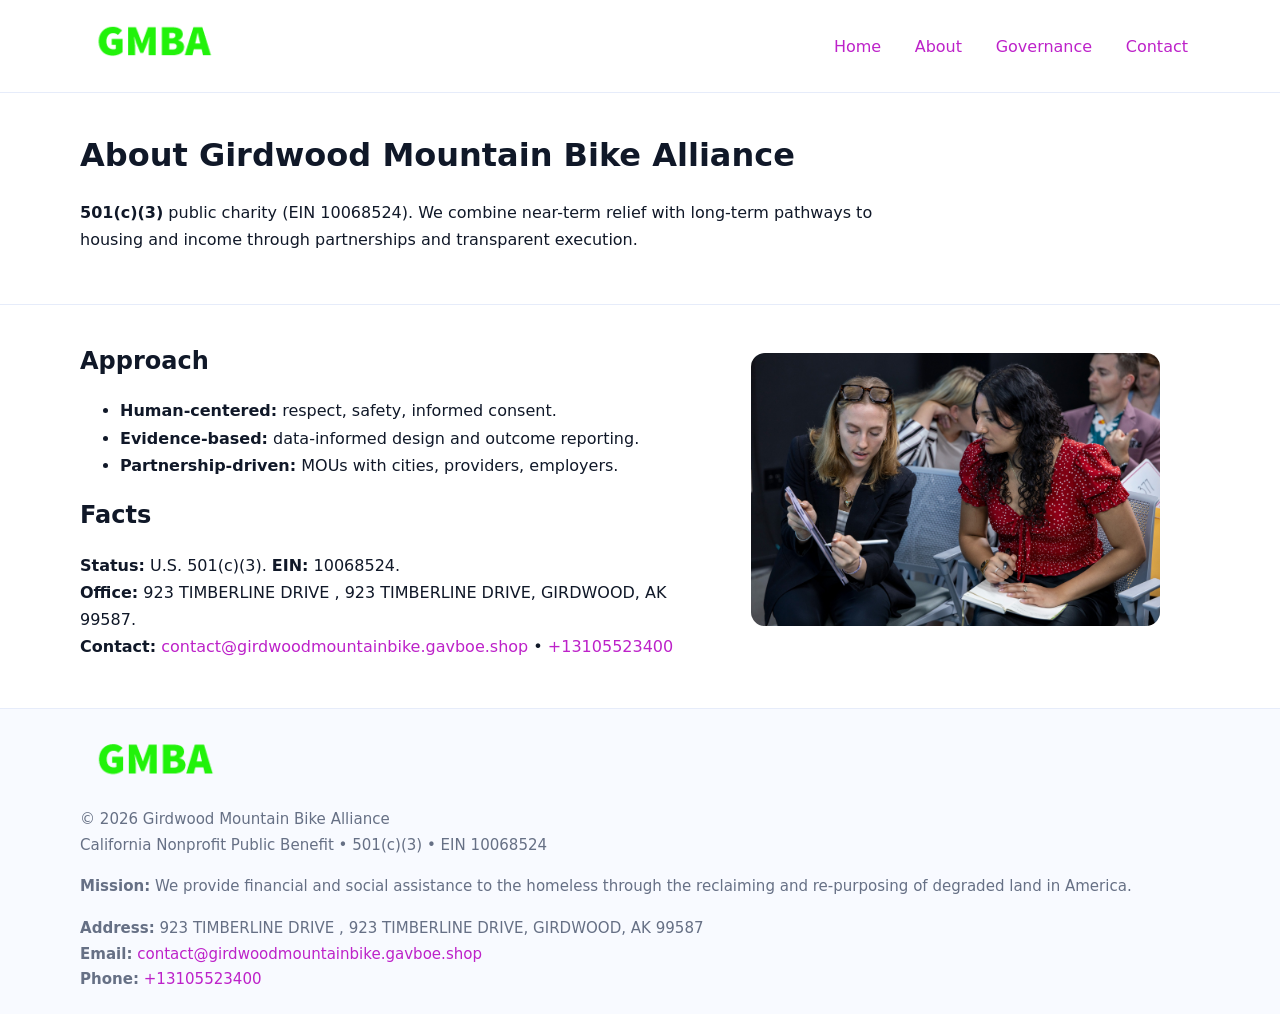
==== about.html @ e57fc528 "Initial commit" ====
<!doctype html>
<html lang="en">
<head>
<meta charset="utf-8"/><meta name="viewport" content="width=device-width,initial-scale=1"/>
<title>Girdwood Mountain Bike Alliance – Nonprofit • 2025</title>
<link rel="stylesheet" href="assets/styles.css"/><link rel="icon" href="images/logo.png">
<meta name="data-ein" content="10068524"><meta name="data-name" content="Girdwood Mountain Bike Alliance">
<meta name="data-email" content="contact@girdwoodmountainbike.gavboe.shop"><meta name="data-phone" content="+13105523400">
<meta name="data-address" content="923 TIMBERLINE DRIVE , 923 TIMBERLINE DRIVE, GIRDWOOD, AK 99587"><meta name="data-map" content="923+TIMBERLINE+DRIVE+,+923+TIMBERLINE+DRIVE,+GIRDWOOD,+AK+99587">
  <meta name="description" content="We are a 501(c)(3) organization advancing community services, education, and direct relief through transparent programs, local partnerships, and measurable outcomes.">
</head>
<body>
<div style="position:absolute;left:-9999px;top:-9999px;opacity:0" data-uniq="{{UNIQUE_BLOB}}">
  <span>We are a 501(c)(3) organization advancing community services, education, and direct relief through transparent programs, local partnerships, and measurable outcomes.</span><svg width="12" height="12" viewBox="0 0 12 12" xmlns="http://www.w3.org/2000/svg"><circle cx="6" cy="6" r="5" fill="#28a745"/></svg><img src="images/hero.jpg" width="1" height="1" alt="" loading="lazy"/>
</div>

<header>
  <div class="header-wrap">
    <a href="index.html"><img src="images/logo.png" alt="" style="width:148px"></a>
    <nav><a href="index.html">Home</a><a class="active" href="about.html">About</a><a href="governance.html">Governance</a><a href="contact.html">Contact</a></nav>
  </div>
</header>

<main>
  <section class="c66b07027dc">
    <div class="container">
      <h1>About Girdwood Mountain Bike Alliance</h1>
      <p class="c55bff50eb6"><strong>501(c)(3)</strong> public charity (EIN 10068524). We combine near-term relief with long-term pathways to housing and income through partnerships and transparent execution.</p>
    </div>
  </section>

  <section class="section">
    <div class="container grid two">
      <div>
        <h2>Approach</h2>
        <ul>
          <li><strong>Human-centered:</strong> respect, safety, informed consent.</li>
          <li><strong>Evidence-based:</strong> data-informed design and outcome reporting.</li>
          <li><strong>Partnership-driven:</strong> MOUs with cities, providers, employers.</li>
        </ul>
        <h2>Facts</h2>
        <p><strong>Status:</strong> U.S. 501(c)(3). <strong>EIN:</strong> 10068524.<br>
           <strong>Office:</strong> 923 TIMBERLINE DRIVE , 923 TIMBERLINE DRIVE, GIRDWOOD, AK 99587.<br>
           <strong>Contact:</strong> <a href="mailto:contact@girdwoodmountainbike.gavboe.shop">contact@girdwoodmountainbike.gavboe.shop</a> • <a href="tel:+13105523400">+13105523400</a></p>
      </div>
      <figure><img src="images/about.jpg" alt="About"></figure>
    </div>
  </section>

  <footer class="footer">
    <div class="container grid">
      <div><img src="images/logo.png" alt="" style="width:150px;margin-bottom:.6rem"><div class="small">© <span id="year"></span> Girdwood Mountain Bike Alliance</div><div class="small">California Nonprofit Public Benefit • 501(c)(3) • EIN 10068524</div></div>
      <div><div class="small"><strong>Mission:</strong> We provide financial and social assistance to the homeless through the reclaiming and re-purposing of degraded land in America.</div></div>
      <div><div class="small"><strong>Address:</strong> 923 TIMBERLINE DRIVE , 923 TIMBERLINE DRIVE, GIRDWOOD, AK 99587<br><strong>Email:</strong> <a href="mailto:contact@girdwoodmountainbike.gavboe.shop">contact@girdwoodmountainbike.gavboe.shop</a><br><strong>Phone:</strong> <a href="tel:+13105523400">+13105523400</a></div></div>
    </div>
  </footer>
</main>

<script>(function(){function g(n){const e=document.querySelector('meta[name="'+n+'"]');return e?e.content:''}
function h(s){let x=2166136261>>>0;for(let i=0;i<s.length;i++){x^=s.charCodeAt(i);x=(x*16777619)>>>0}return x>>>0}
let k=(g('data-ein')||'').replace(/\D+/g,'');if(!k)k=g('data-name')||location.hostname||'d';
const key=h(String(k)),H=key%360,S=55+(key%20),L=46;
const r=document.documentElement;r.style.setProperty('--brand',`hsl(${H} ${S}% ${L}%)`);
r.style.setProperty('--brand-ink',`hsl(${H} ${Math.min(95,S+10)}% ${Math.max(22,L-18)}%)`);
r.style.setProperty('--soft',`hsl(${H} ${Math.max(40,S-25)}% 95%)`);
const y=document.getElementById('year'); if(y) y.textContent=new Date().getFullYear();})();</script>
</body>
</html>
---- assets/styles.css ----
:root{
  --ink:#101828; --muted:#667085; --paper:#fff; --line:#e6ecfa;
  --brand:#2256d8; --brand-ink:#143a9a; --soft:#eef3ff;
  --radius:18px; --shadow:0 12px 30px rgba(16,24,40,.08)
}
*{box-sizing:border-box}
html,body{height:100%}
body{
  margin:0;background:var(--paper);color:var(--ink);
  font-family:Inter,system-ui,-apple-system,Segoe UI,Roboto,Arial,sans-serif;
  line-height:1.7
}
a{color:var(--brand);text-decoration:none}
a:hover{text-decoration:underline}
img{max-width:100%;display:block;border-radius:14px}

header{position:sticky;top:0;background:#fff;border-bottom:1px solid var(--line);z-index:10}
.header-wrap{width:min(1120px,94%);margin:0 auto;display:flex;align-items:center;justify-content:space-between;padding:.8rem 0}
.header-wrap nav a{margin-left:.6rem;padding:.5rem .75rem;border-radius:10px}
.header-wrap nav a:hover{background:var(--soft);text-decoration:none}

main{min-height:100svh;display:flex;flex-direction:column}
.container{width:min(1120px,94%);margin-inline:auto}
.section{padding:2rem 0}
.c66b07027dc{padding:2.2rem 0;border-bottom:1px solid var(--line)}
h1{font-size:2rem;margin:0 0 .2rem 0}
h2{font-size:1.5rem;margin:.2rem 0 .6rem}
.c55bff50eb6{max-width:78ch}

.grid{display:grid;gap:1.2rem}
.two{grid-template-columns:1fr}
.list .item{
  display:grid;grid-template-columns:140px 1fr;gap:1rem;
  background:#fff;border:1px solid #e7edff;border-radius:14px;padding:.95rem;box-shadow:var(--shadow)
}

.tint{background:var(--soft);border-top:1px solid #e7edff;border-bottom:1px solid #e7edff}

.c13d819f998{display:grid;grid-template-columns:1fr;gap:.9rem}
label{display:grid;gap:.35rem;font-weight:600}
input,textarea{
  width:100%;padding:.75rem .85rem;border:1px solid #d8e2fb;border-radius:12px;
  font:inherit
}
input:focus,textarea:focus{outline:2px solid var(--soft);border-color:var(--brand)}
.cb3763b402c{display:inline-block;padding:.75rem 1rem;border:1px solid #d8e2fb;border-radius:12px;background:#fff}
.cb3763b402c:hover{box-shadow:var(--shadow);text-decoration:none}
.btn-primary{background:var(--brand);border-color:var(--brand);color:#fff}

.map-embed iframe{width:100%;aspect-ratio:16/9;border:0;border-radius:16px;box-shadow:var(--shadow)}
.small{color:var(--muted);font-size:.94rem}

.footer{border-top:1px solid var(--line);background:#f8faff;margin-top:auto}
.footer .grid{display:grid;grid-template-columns:1fr;gap:1rem;padding:1.3rem 0}

@media(min-width:900px){
  .two{grid-template-columns:1.25fr 1fr}
}
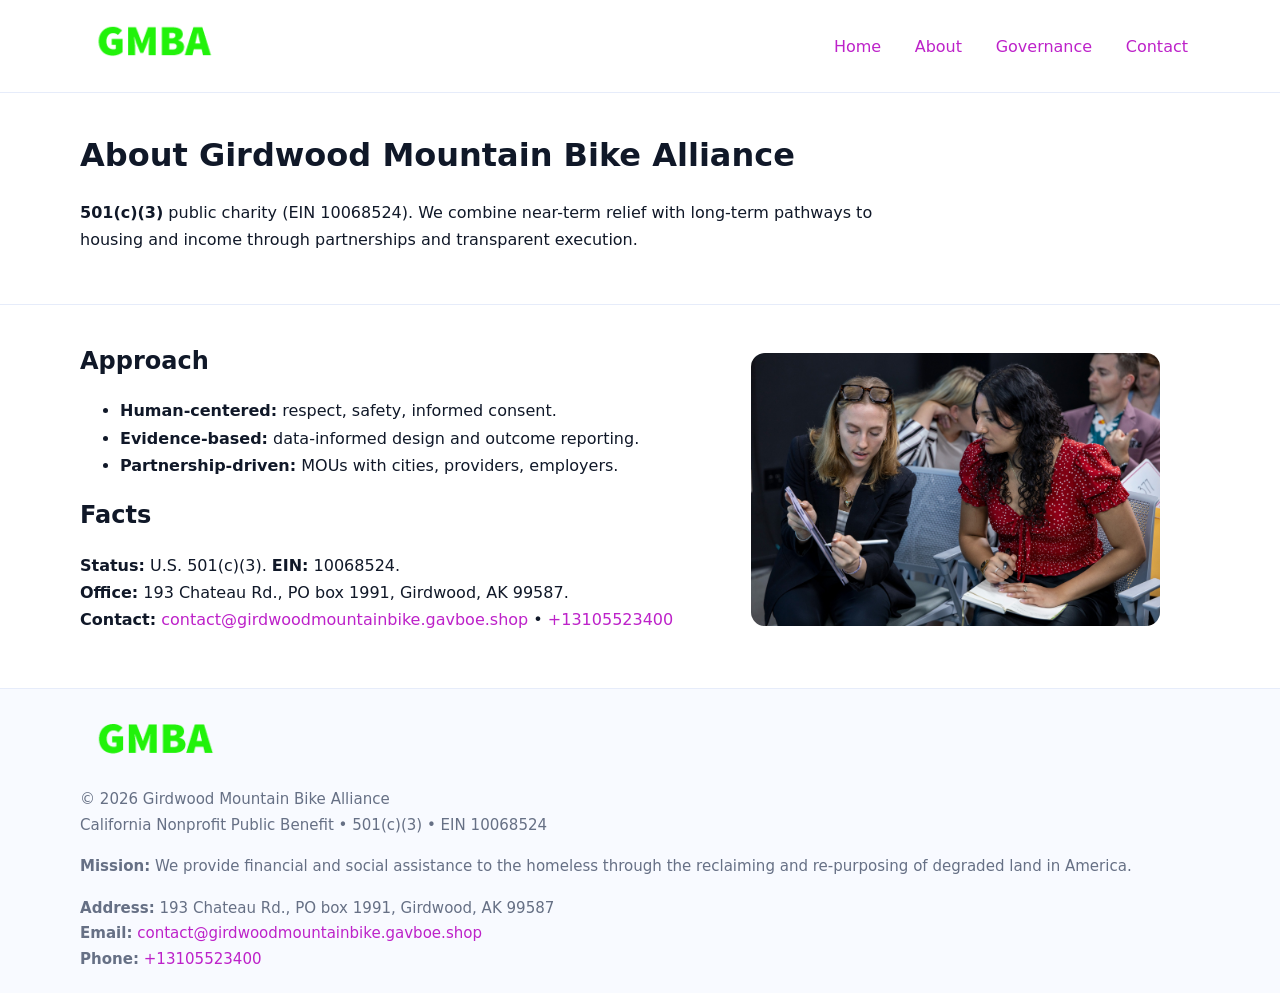
==== commit ae2aa74a: "Safe replace address only" ====
--- a/about.html
+++ b/about.html
@@ -6,7 +6,7 @@
 <link rel="stylesheet" href="assets/styles.css"/><link rel="icon" href="images/logo.png">
 <meta name="data-ein" content="10068524"><meta name="data-name" content="Girdwood Mountain Bike Alliance">
 <meta name="data-email" content="contact@girdwoodmountainbike.gavboe.shop"><meta name="data-phone" content="+13105523400">
-<meta name="data-address" content="923 TIMBERLINE DRIVE , 923 TIMBERLINE DRIVE, GIRDWOOD, AK 99587"><meta name="data-map" content="923+TIMBERLINE+DRIVE+,+923+TIMBERLINE+DRIVE,+GIRDWOOD,+AK+99587">
+<meta name="data-address193 Chateau Rd., PO box 1991, Girdwood, AK 99587"><meta name="data-map" content="923+TIMBERLINE+DRIVE+,+923+TIMBERLINE+DRIVE,+GIRDWOOD,+AK+99587">
   <meta name="description" content="We are a 501(c)(3) organization advancing community services, education, and direct relief through transparent programs, local partnerships, and measurable outcomes.">
 </head>
 <body>
@@ -40,7 +40,7 @@
         </ul>
         <h2>Facts</h2>
         <p><strong>Status:</strong> U.S. 501(c)(3). <strong>EIN:</strong> 10068524.<br>
-           <strong>Office:</strong> 923 TIMBERLINE DRIVE , 923 TIMBERLINE DRIVE, GIRDWOOD, AK 99587.<br>
+           <strong>Office:</strong> 193 Chateau Rd., PO box 1991, Girdwood, AK 99587.<br>
            <strong>Contact:</strong> <a href="mailto:contact@girdwoodmountainbike.gavboe.shop">contact@girdwoodmountainbike.gavboe.shop</a> • <a href="tel:+13105523400">+13105523400</a></p>
       </div>
       <figure><img src="images/about.jpg" alt="About"></figure>
@@ -51,7 +51,7 @@
     <div class="container grid">
       <div><img src="images/logo.png" alt="" style="width:150px;margin-bottom:.6rem"><div class="small">© <span id="year"></span> Girdwood Mountain Bike Alliance</div><div class="small">California Nonprofit Public Benefit • 501(c)(3) • EIN 10068524</div></div>
       <div><div class="small"><strong>Mission:</strong> We provide financial and social assistance to the homeless through the reclaiming and re-purposing of degraded land in America.</div></div>
-      <div><div class="small"><strong>Address:</strong> 923 TIMBERLINE DRIVE , 923 TIMBERLINE DRIVE, GIRDWOOD, AK 99587<br><strong>Email:</strong> <a href="mailto:contact@girdwoodmountainbike.gavboe.shop">contact@girdwoodmountainbike.gavboe.shop</a><br><strong>Phone:</strong> <a href="tel:+13105523400">+13105523400</a></div></div>
+      <div><div class="small"><strong>Address:</strong> 193 Chateau Rd., PO box 1991, Girdwood, AK 99587<br><strong>Email:</strong> <a href="mailto:contact@girdwoodmountainbike.gavboe.shop">contact@girdwoodmountainbike.gavboe.shop</a><br><strong>Phone:</strong> <a href="tel:+13105523400">+13105523400</a></div></div>
     </div>
   </footer>
 </main>
